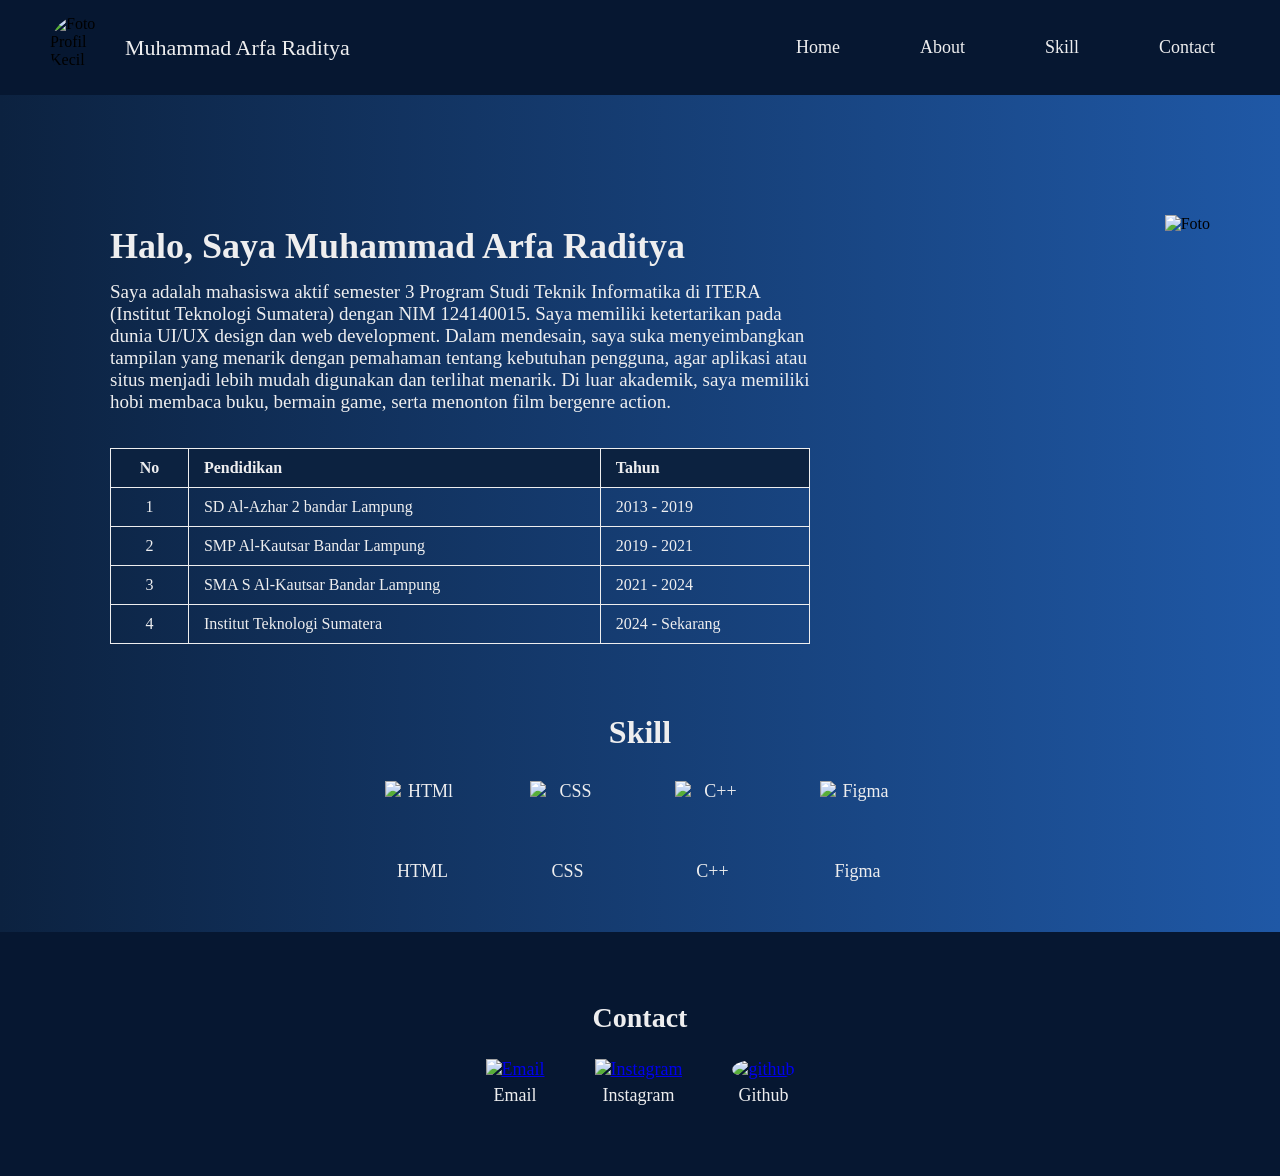
==== TugasPorto.html @ 4d606f2b "Portofolio Kader" ====
<!DOCTYPE html>
<html lang="en">
<head>
    <meta charset="UTF-8">
    <meta http-equiv="X-UA-Compatible" content="IE=edge">
    <meta name="viewport" content="width=device-width, initial-scale=1.0">
    <title>Portofolio - Muhammad Arfa Raditya</title>
    <link rel="stylesheet" href="portofolio.css">
</head>

<body>
    <header class="navbar">
        <div class="logo">
            <img src="../Latihan1/abc.jpg" alt="Foto Profil Kecil">
            <span>Muhammad Arfa Raditya</span>
        </div>
        <nav>
            <ul>
                <li><a href="#">Home</a></li>
                <li><a href="#about">About</a></li>
                <li><a href="#skill">Skill</a></li>
                <li><a href="#contact">Contact</a></li>
            </ul>
        </nav>
    </header>

    <div class="content">
        <div class="biodata" id="about">
            <h1>Halo, Saya Muhammad Arfa Raditya</h1>
            <p>Saya adalah mahasiswa aktif semester 3 Program Studi Teknik Informatika di ITERA (Institut Teknologi Sumatera) dengan NIM 124140015. Saya memiliki ketertarikan pada dunia UI/UX design dan web development. Dalam mendesain, saya suka menyeimbangkan tampilan yang menarik dengan pemahaman tentang kebutuhan pengguna, agar aplikasi atau situs menjadi lebih mudah digunakan dan terlihat menarik.
               Di luar akademik, saya memiliki hobi membaca buku, bermain game, serta menonton film bergenre action.</p>
               <table class="tabel-pendidikan">
                   <tr>
                       <th>No</th>
                       <th>Pendidikan</th>
                       <th>Tahun</th>
                   </tr>
                   <tr>
                       <td>1</td>
                       <td>SD Al-Azhar 2 bandar Lampung</td>
                       <td>2013 - 2019</td>
                   </tr>
                   <tr>
                       <td>2</td>
                       <td>SMP Al-Kautsar Bandar Lampung</td>
                       <td>2019 - 2021</td>
                   </tr>
                   <tr>
                       <td>3</td>
                       <td>SMA S Al-Kautsar Bandar Lampung</td>
                       <td>2021 - 2024</td>
                   </tr>
                   <tr>
                       <td>4</td>
                       <td>Institut Teknologi Sumatera</td>
                       <td>2024 - Sekarang</td>
                   </tr>
               </table>
        </div>
        <div class="foto">
            <img src="../Elemen/fotoo2.png" alt="Foto" class="profile-photo">
        </div>
    </div>
    <h2 class="judul-skill" id="skill">Skill</h2>
    <div class="skill-container">
        <div class="skill">
            <img src="https://cdn.jsdelivr.net/gh/devicons/devicon/icons/html5/html5-original.svg" alt="HTMl">
            <span>HTML</span>
        </div>
        <div class="skill">
            <img src="https://cdn.jsdelivr.net/gh/devicons/devicon/icons/css3/css3-original.svg" alt="CSS">
            <span>CSS</span>
        </div>
        <div class="skill">
            <img src="https://cdn.jsdelivr.net/gh/devicons/devicon/icons/cplusplus/cplusplus-original.svg" alt="C++">
            <span>C++</span>
        </div>
        <div class="skill">
            <img src="https://cdn.jsdelivr.net/gh/devicons/devicon/icons/figma/figma-original.svg" alt="Figma">
            <span>Figma</span>
        </div>
    </div>

    <footer class="footer">
        <h2 class="judul-contact" id="contact">Contact</h2>
        <div class="sosmed">
            <div class="skill">
                <a href="mailto:muhammad.124140015@student.itera.ac.id"><img src="https://cdn-icons-png.flaticon.com/512/732/732200.png" alt="Email"></a>
                <span>Email</span>
            </div>
            <div class="skill">
                <a href="https://www.instagram.com/raditya.arfa?igsh=MXR6bDg4YWI0emRwaw%3D%3D&utm_source=qr"><img src="https://cdn-icons-png.flaticon.com/512/174/174855.png" alt="Instagram"></a>
                <span>Instagram</span>
            </div>
            <div class="skill">
                <a href="https://github.com/arfaraditya"><img src="https://github.githubassets.com/images/modules/logos_page/GitHub-Mark.png" alt="github" class="git"></a>
                <span>Github</span>
            </div>
        </div>
    </footer>
</body>
</html>
---- portofolio.css ----
body,html{
    margin: 0;
    padding: 0;
}

body{
    background: linear-gradient(to right, #0C2240,#1F58A6 );
    font-family: 'Times New Roman', Times, serif;
}

header.navbar{
    background-color: #061731;
    position: sticky;
    top: 0;
    z-index: 1000;
    width: 100%;
    height: auto;
    display: flex;
    justify-content: space-between;
    align-items: center;
    padding: 15px 50px;
    box-sizing: border-box;
}

.navbar .logo{
    display: flex;
    align-items: center;
}

.navbar .logo img{
    height: 65px;
    width: 65px;
    border-radius: 50%;
    margin-right: 10px;
    object-fit: cover;
    object-position:10% 75%;
}

.logo span{
    color: #EEEEEF;
    font-size: 22px;
}

header.navbar ul{
    list-style: none;
    display: flex;
    gap: 50px;
    font-size: 18px;
}

header.navbar ul li a:hover {
    box-shadow: 0 4px 10px #ffffff66; 
    background-color: #ffffff22; 
    transform: translateY(-2px);
}

.navbar ul li a{
    color: #EEEEEF;
    text-decoration: none;
    padding: 8px 15px;
    border-radius: 5px;
    transition: all 0.3s ease;
}

.foto{
    text-align: right;
    padding: 20px;
    margin-top: 50px;
}

.content{
    display: flex;
    align-items: flex-start;
    justify-content: space-between;
    padding: 30px 50px;
    gap: 40px;
}

.profile-photo{
    width: 350px;
    height: auto;
    margin-top: 20px;
}

.biodata{
    color: #EEEEEF;
    max-width: 700px;
    margin-left: 60px;
}

.biodata h1{
    font-size: 36px;
    margin-top: 100px;
}

.biodata p{
    font-size: 19px;
    margin-top: -10px;
}

.tabel-pendidikan{
    table-layout: auto;
    width: 100%;
    margin-top: 35px;
    border-collapse: collapse;
    color: #EEEEEF;
}

.tabel-pendidikan th, .tabel-pendidikan td{
    border: 1px solid #EEEEEF;
    padding: 10px 15px;
    text-align: left;
}

.tabel-pendidikan th{
    font-weight: bold;
    background-color: #0C2240;
}

.tabel-pendidikan th:first-child,
.tabel-pendidikan td:first-child{
    text-align: center;
}

.skill-container{
    justify-content: center;
    display: flex;
    gap: 70px;
    margin-bottom: 50px;
    flex-wrap: wrap;
}

.judul-skill {
    text-align: center;
    color: #EEEEEF;
    font-size: 32px;
    font-weight: bold;
    margin-top: 40px;
    margin-bottom: 30px;
}

.skill{
    display: flex;
    flex-direction: column;
    align-items: center;
    text-align: center;
    color: #EEEEEF;
    font-size: 18px;
}

.skill img{
    width: 75px;
    height: 75px;
    margin-bottom: 5px;
    transition: transform 0.4s;
}

.skill img:hover{
    transform: scale(1.2);
}

.judul-contact{
    text-align: center;
    color: #EEEEEF;
    font-size: 32px;
    font-weight: bold;
    margin-top: 50px;
    margin-bottom: 30px;
}

.sosmed{
    justify-content: center;
    display: flex;
    gap: 50px;
    margin-bottom: 50px;
    flex-wrap: wrap;
}

.sosmed .skill .git{
    border-radius:50% ;
}

footer.footer{
    background-color: #061731;
    text-align: center;
    padding: 20px 10px;
}

footer.footer .judul-contact {
    color: #EEEEEF;
    font-size: 28px;
    font-weight: bold;
    margin-bottom: 25px;
}

.sosmed .skill img{
    width: 60px;
    height: 60px;
    gap: 50px;
}

footer.footer .skill span {
    color: #EEEEEF;
}

html{
    scroll-behavior: smooth;
}
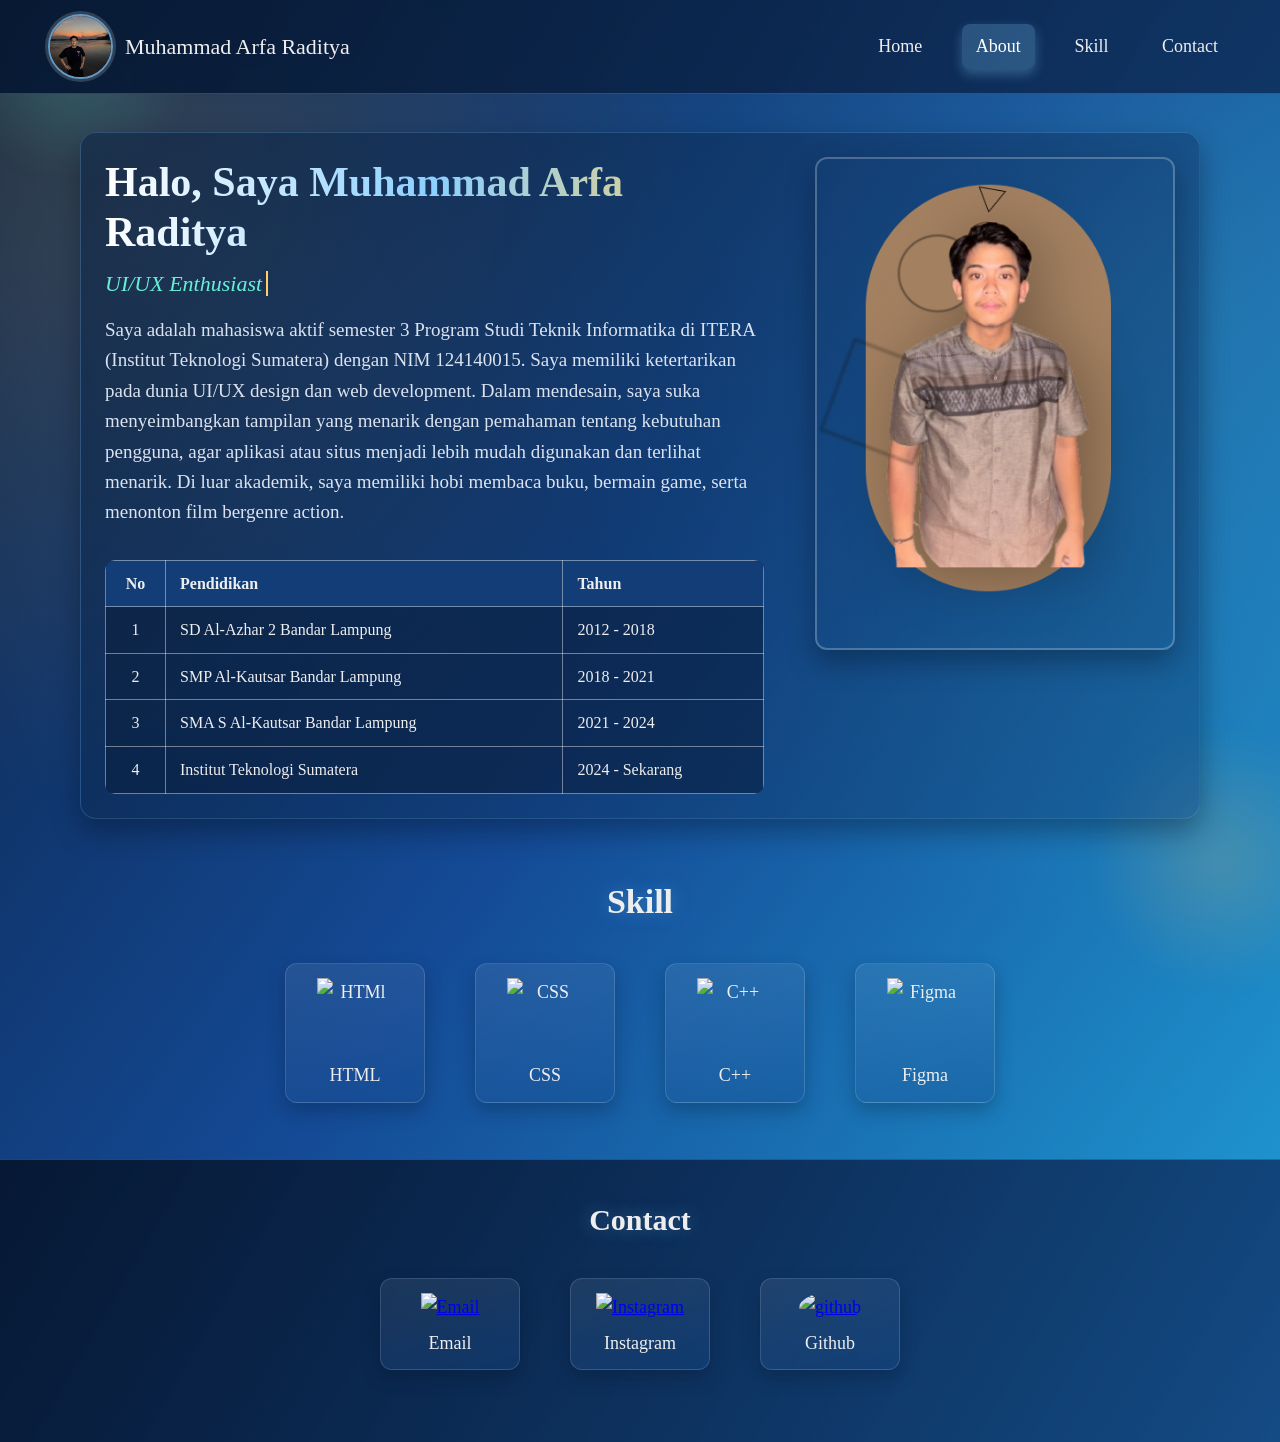
==== commit 5b1dc2d0: "update portofolio" ====
--- a/TugasPorto.html
+++ b/TugasPorto.html
@@ -9,12 +9,18 @@
 </head>
 
 <body>
+    <div class="scroll-progress" aria-hidden="true"></div>
     <header class="navbar">
         <div class="logo">
-            <img src="../Latihan1/abc.jpg" alt="Foto Profil Kecil">
+            <img src="assets/profile-small.jpg" alt="Foto Profil Kecil">
             <span>Muhammad Arfa Raditya</span>
         </div>
-        <nav>
+        <button class="menu-toggle" type="button" aria-label="Toggle navigation" aria-expanded="false" aria-controls="main-menu">
+            <span></span>
+            <span></span>
+            <span></span>
+        </button>
+        <nav id="main-menu" class="nav-menu">
             <ul>
                 <li><a href="#">Home</a></li>
                 <li><a href="#about">About</a></li>
@@ -27,6 +33,7 @@
     <div class="content">
         <div class="biodata" id="about">
             <h1>Halo, Saya Muhammad Arfa Raditya</h1>
+            <p class="tagline"><span id="typing-role"></span></p>
             <p>Saya adalah mahasiswa aktif semester 3 Program Studi Teknik Informatika di ITERA (Institut Teknologi Sumatera) dengan NIM 124140015. Saya memiliki ketertarikan pada dunia UI/UX design dan web development. Dalam mendesain, saya suka menyeimbangkan tampilan yang menarik dengan pemahaman tentang kebutuhan pengguna, agar aplikasi atau situs menjadi lebih mudah digunakan dan terlihat menarik.
                Di luar akademik, saya memiliki hobi membaca buku, bermain game, serta menonton film bergenre action.</p>
                <table class="tabel-pendidikan">
@@ -37,13 +44,13 @@
                    </tr>
                    <tr>
                        <td>1</td>
-                       <td>SD Al-Azhar 2 bandar Lampung</td>
-                       <td>2013 - 2019</td>
+                       <td>SD Al-Azhar 2 Bandar Lampung</td>
+                       <td>2012 - 2018</td>
                    </tr>
                    <tr>
                        <td>2</td>
                        <td>SMP Al-Kautsar Bandar Lampung</td>
-                       <td>2019 - 2021</td>
+                       <td>2018 - 2021</td>
                    </tr>
                    <tr>
                        <td>3</td>
@@ -58,7 +65,7 @@
                </table>
         </div>
         <div class="foto">
-            <img src="../Elemen/fotoo2.png" alt="Foto" class="profile-photo">
+            <img src="assets/profile.png" alt="Foto" class="profile-photo">
         </div>
     </div>
     <h2 class="judul-skill" id="skill">Skill</h2>
@@ -93,10 +100,12 @@
                 <span>Instagram</span>
             </div>
             <div class="skill">
-                <a href="https://github.com/arfaraditya"><img src="https://github.githubassets.com/images/modules/logos_page/GitHub-Mark.png" alt="github" class="git"></a>
+                <a href="https://github.com/arfakyu"><img src="https://github.githubassets.com/images/modules/logos_page/GitHub-Mark.png" alt="github" class="git"></a>
                 <span>Github</span>
             </div>
         </div>
     </footer>
+    <button class="back-to-top" type="button" aria-label="Back to top">↑</button>
+    <script src="script.js"></script>
 </body>
-</html>+</html>
--- a/portofolio.css
+++ b/portofolio.css
@@ -1,208 +1,543 @@
-body,html{
+:root {
+    --bg-start: #0b1f3e;
+    --bg-mid: #144a96;
+    --bg-end: #20a1d8;
+    --surface: #061731;
+    --surface-soft: #123d76;
+    --surface-card: rgba(11, 32, 63, 0.62);
+    --text: #eeeeef;
+    --text-soft: #dce3f0;
+    --accent: #8bd0ff;
+    --accent-2: #ffcf66;
+    --accent-3: #67f0d7;
+    --radius: 12px;
+    --shadow: 0 12px 28px rgba(1, 10, 23, 0.35);
+    --container: 1120px;
+}
+
+*,
+*::before,
+*::after {
+    box-sizing: border-box;
+}
+
+html {
+    scroll-behavior: smooth;
+}
+
+.scroll-progress {
+    position: fixed;
+    top: 0;
+    left: 0;
+    z-index: 1200;
+    width: 0;
+    height: 4px;
+    background: linear-gradient(90deg, var(--accent), var(--accent-3), var(--accent-2));
+    box-shadow: 0 0 14px rgba(139, 208, 255, 0.65);
+    transition: width 0.15s linear;
+}
+
+body {
+    position: relative;
     margin: 0;
-    padding: 0;
-}
-
-body{
-    background: linear-gradient(to right, #0C2240,#1F58A6 );
-    font-family: 'Times New Roman', Times, serif;
-}
-
-header.navbar{
-    background-color: #061731;
+    min-height: 100vh;
+    background:
+        radial-gradient(circle at 10% 15%, rgba(255, 207, 102, 0.16), transparent 35%),
+        radial-gradient(circle at 90% 20%, rgba(103, 240, 215, 0.14), transparent 40%),
+        linear-gradient(125deg, var(--bg-start), var(--bg-mid) 48%, var(--bg-end));
+    color: var(--text);
+    font-family: "Times New Roman", Times, serif;
+    line-height: 1.6;
+    overflow-x: hidden;
+}
+
+body::before,
+body::after {
+    content: "";
+    position: fixed;
+    z-index: -1;
+    width: 260px;
+    height: 260px;
+    border-radius: 50%;
+    filter: blur(12px);
+    pointer-events: none;
+    opacity: 0.4;
+    animation: floatGlow 14s ease-in-out infinite;
+}
+
+body::before {
+    top: -80px;
+    left: -60px;
+    background: radial-gradient(circle at center, rgba(103, 240, 215, 0.55), transparent 70%);
+}
+
+body::after {
+    right: -70px;
+    bottom: -90px;
+    background: radial-gradient(circle at center, rgba(255, 207, 102, 0.46), transparent 72%);
+    animation-delay: -6s;
+}
+
+header.navbar {
     position: sticky;
     top: 0;
     z-index: 1000;
-    width: 100%;
-    height: auto;
     display: flex;
     justify-content: space-between;
     align-items: center;
-    padding: 15px 50px;
-    box-sizing: border-box;
-}
-
-.navbar .logo{
+    gap: 24px;
+    padding: 14px clamp(16px, 4vw, 48px);
+    background: linear-gradient(120deg, rgba(6, 23, 49, 0.95), rgba(15, 48, 94, 0.9));
+    backdrop-filter: blur(6px);
+    border-bottom: 1px solid rgba(255, 255, 255, 0.18);
+}
+
+.nav-menu {
+    margin-left: auto;
+}
+
+.navbar .logo {
     display: flex;
     align-items: center;
-}
-
-.navbar .logo img{
-    height: 65px;
-    width: 65px;
+    gap: 12px;
+    min-width: 0;
+}
+
+.navbar .logo img {
+    width: clamp(52px, 7vw, 65px);
+    height: clamp(52px, 7vw, 65px);
     border-radius: 50%;
-    margin-right: 10px;
     object-fit: cover;
-    object-position:10% 75%;
-}
-
-.logo span{
-    color: #EEEEEF;
-    font-size: 22px;
-}
-
-header.navbar ul{
+    object-position: 10% 75%;
+    border: 2px solid rgba(139, 208, 255, 0.7);
+    box-shadow: 0 0 0 3px rgba(255, 255, 255, 0.16);
+}
+
+.logo span {
+    color: var(--text);
+    font-size: clamp(18px, 2vw, 22px);
+    white-space: nowrap;
+    overflow: hidden;
+    text-overflow: ellipsis;
+}
+
+header.navbar ul {
+    margin: 0;
+    padding: 0;
     list-style: none;
     display: flex;
-    gap: 50px;
-    font-size: 18px;
-}
-
-header.navbar ul li a:hover {
-    box-shadow: 0 4px 10px #ffffff66; 
-    background-color: #ffffff22; 
+    align-items: center;
+    flex-wrap: wrap;
+    justify-content: flex-end;
+    gap: clamp(8px, 2vw, 28px);
+    font-size: clamp(15px, 1.8vw, 18px);
+}
+
+.menu-toggle {
+    display: none;
+    width: 44px;
+    height: 44px;
+    padding: 8px;
+    border: 1px solid rgba(255, 255, 255, 0.25);
+    border-radius: 10px;
+    background: rgba(255, 255, 255, 0.06);
+    cursor: pointer;
+}
+
+.menu-toggle span {
+    display: block;
+    width: 100%;
+    height: 2px;
+    margin: 6px 0;
+    border-radius: 99px;
+    background-color: var(--text);
+    transition: transform 0.25s ease, opacity 0.25s ease;
+}
+
+.navbar ul li a {
+    display: inline-block;
+    color: var(--text);
+    text-decoration: none;
+    padding: 8px 14px;
+    border-radius: 8px;
+    transition: transform 0.25s ease, background-color 0.25s ease, box-shadow 0.25s ease, color 0.25s ease;
+}
+
+.navbar ul li a.active {
+    color: #ffffff;
+    background-color: rgba(139, 208, 255, 0.24);
+    box-shadow: 0 5px 12px rgba(139, 208, 255, 0.3);
+}
+
+header.navbar ul li a:hover,
+header.navbar ul li a:focus-visible {
+    color: #ffffff;
+    box-shadow: 0 6px 14px rgba(139, 208, 255, 0.4);
+    background-color: rgba(139, 208, 255, 0.2);
     transform: translateY(-2px);
-}
-
-.navbar ul li a{
-    color: #EEEEEF;
-    text-decoration: none;
-    padding: 8px 15px;
-    border-radius: 5px;
-    transition: all 0.3s ease;
-}
-
-.foto{
-    text-align: right;
-    padding: 20px;
-    margin-top: 50px;
-}
-
-.content{
+    outline: none;
+}
+
+.content {
+    width: min(var(--container), calc(100% - 32px));
+    margin: clamp(20px, 4vw, 38px) auto 0;
     display: flex;
     align-items: flex-start;
     justify-content: space-between;
-    padding: 30px 50px;
-    gap: 40px;
-}
-
-.profile-photo{
-    width: 350px;
+    gap: clamp(20px, 4vw, 56px);
+    padding: clamp(14px, 2.5vw, 24px);
+    border-radius: 16px;
+    background: linear-gradient(130deg, rgba(10, 33, 66, 0.55), rgba(16, 61, 115, 0.38));
+    box-shadow: var(--shadow);
+    border: 1px solid rgba(139, 208, 255, 0.18);
+}
+
+.biodata {
+    flex: 1 1 620px;
+    margin: 0;
+    color: var(--text);
+}
+
+.biodata h1 {
+    margin: 0 0 8px;
+    font-size: clamp(30px, 4vw, 42px);
+    line-height: 1.2;
+    background: linear-gradient(90deg, #ffffff, var(--accent), var(--accent-2));
+    -webkit-background-clip: text;
+    background-clip: text;
+    color: transparent;
+}
+
+.biodata p {
+    margin: 0;
+    font-size: clamp(16px, 2.2vw, 19px);
+    color: var(--text-soft);
+}
+
+.biodata .tagline {
+    margin: 2px 0 14px;
+    color: var(--accent-3);
+    font-size: clamp(16px, 2.2vw, 22px);
+    min-height: 1.5em;
+    font-style: italic;
+}
+
+#typing-role {
+    border-right: 2px solid var(--accent-2);
+    padding-right: 4px;
+    animation: caretBlink 0.8s step-end infinite;
+}
+
+.foto {
+    flex: 0 1 360px;
+    text-align: center;
+    margin: 0;
+    padding: 0;
+}
+
+.profile-photo {
+    width: min(100%, 360px);
     height: auto;
-    margin-top: 20px;
-}
-
-.biodata{
-    color: #EEEEEF;
-    max-width: 700px;
-    margin-left: 60px;
-}
-
-.biodata h1{
-    font-size: 36px;
-    margin-top: 100px;
-}
-
-.biodata p{
-    font-size: 19px;
-    margin-top: -10px;
-}
-
-.tabel-pendidikan{
-    table-layout: auto;
+    border-radius: var(--radius);
+    box-shadow: var(--shadow);
+    border: 2px solid rgba(255, 255, 255, 0.24);
+}
+
+.tabel-pendidikan {
     width: 100%;
-    margin-top: 35px;
+    margin-top: 32px;
     border-collapse: collapse;
-    color: #EEEEEF;
-}
-
-.tabel-pendidikan th, .tabel-pendidikan td{
-    border: 1px solid #EEEEEF;
-    padding: 10px 15px;
+    color: var(--text);
+    background-color: var(--surface-card);
+    border-radius: 10px;
+    overflow: hidden;
+}
+
+.tabel-pendidikan th,
+.tabel-pendidikan td {
+    border: 1px solid rgba(238, 238, 239, 0.45);
+    padding: 10px 14px;
     text-align: left;
 }
 
-.tabel-pendidikan th{
-    font-weight: bold;
-    background-color: #0C2240;
+.tabel-pendidikan th {
+    font-weight: 700;
+    background-color: var(--surface-soft);
 }
 
 .tabel-pendidikan th:first-child,
-.tabel-pendidikan td:first-child{
+.tabel-pendidikan td:first-child {
     text-align: center;
-}
-
-.skill-container{
+    width: 60px;
+}
+
+.judul-skill,
+.judul-contact {
+    margin: clamp(34px, 5vw, 56px) auto clamp(22px, 3vw, 34px);
+    text-align: center;
+    color: var(--text);
+    font-size: clamp(28px, 3.8vw, 34px);
+    font-weight: 700;
+    text-shadow: 0 0 18px rgba(139, 208, 255, 0.35);
+}
+
+.skill-container,
+.sosmed {
+    width: min(var(--container), calc(100% - 32px));
+    margin: 0 auto 50px;
+    display: flex;
     justify-content: center;
-    display: flex;
-    gap: 70px;
-    margin-bottom: 50px;
+    gap: clamp(18px, 4vw, 50px);
     flex-wrap: wrap;
 }
 
-.judul-skill {
-    text-align: center;
-    color: #EEEEEF;
-    font-size: 32px;
-    font-weight: bold;
-    margin-top: 40px;
-    margin-bottom: 30px;
-}
-
-.skill{
+.skill {
+    width: min(140px, 100%);
+    padding: 14px 10px 12px;
     display: flex;
     flex-direction: column;
     align-items: center;
     text-align: center;
-    color: #EEEEEF;
-    font-size: 18px;
-}
-
-.skill img{
-    width: 75px;
-    height: 75px;
-    margin-bottom: 5px;
-    transition: transform 0.4s;
-}
-
-.skill img:hover{
-    transform: scale(1.2);
-}
-
-.judul-contact{
+    color: var(--text);
+    font-size: clamp(16px, 2vw, 18px);
+    border-radius: 12px;
+    background: linear-gradient(165deg, rgba(255, 255, 255, 0.08), rgba(21, 74, 142, 0.35));
+    border: 1px solid rgba(255, 255, 255, 0.14);
+    box-shadow: 0 8px 18px rgba(2, 14, 31, 0.25);
+    transition: transform 0.3s ease, border-color 0.3s ease, box-shadow 0.3s ease;
+}
+
+.skill img {
+    width: clamp(60px, 9vw, 76px);
+    height: clamp(60px, 9vw, 76px);
+    margin-bottom: 7px;
+    transition: transform 0.3s ease, filter 0.3s ease;
+}
+
+.skill img:hover {
+    transform: translateY(-3px) scale(1.08);
+    filter: drop-shadow(0 6px 10px rgba(0, 0, 0, 0.25));
+}
+
+.skill:hover {
+    transform: translateY(-6px);
+    border-color: rgba(255, 207, 102, 0.5);
+    box-shadow: 0 12px 22px rgba(2, 14, 31, 0.32);
+}
+
+.sosmed .skill .git {
+    border-radius: 50%;
+}
+
+footer.footer {
+    margin-top: 56px;
+    background: linear-gradient(120deg, rgba(6, 23, 49, 0.96), rgba(18, 61, 118, 0.86));
     text-align: center;
-    color: #EEEEEF;
-    font-size: 32px;
-    font-weight: bold;
-    margin-top: 50px;
-    margin-bottom: 30px;
-}
-
-.sosmed{
-    justify-content: center;
-    display: flex;
-    gap: 50px;
-    margin-bottom: 50px;
-    flex-wrap: wrap;
-}
-
-.sosmed .skill .git{
-    border-radius:50% ;
-}
-
-footer.footer{
-    background-color: #061731;
-    text-align: center;
-    padding: 20px 10px;
+    padding: 22px 12px;
+    border-top: 1px solid rgba(139, 208, 255, 0.22);
 }
 
 footer.footer .judul-contact {
-    color: #EEEEEF;
-    font-size: 28px;
-    font-weight: bold;
-    margin-bottom: 25px;
-}
-
-.sosmed .skill img{
-    width: 60px;
-    height: 60px;
-    gap: 50px;
+    margin-top: 14px;
+    font-size: clamp(26px, 3.4vw, 30px);
+}
+
+.sosmed .skill img {
+    width: clamp(56px, 8.5vw, 64px);
+    height: clamp(56px, 8.5vw, 64px);
 }
 
 footer.footer .skill span {
-    color: #EEEEEF;
-}
-
-html{
-    scroll-behavior: smooth;
-}+    color: var(--text);
+}
+
+.back-to-top {
+    position: fixed;
+    right: 16px;
+    bottom: 18px;
+    z-index: 1100;
+    width: 44px;
+    height: 44px;
+    border: none;
+    border-radius: 50%;
+    background: linear-gradient(140deg, var(--accent), var(--accent-3));
+    color: #08203d;
+    font-size: 24px;
+    font-weight: 700;
+    cursor: pointer;
+    box-shadow: 0 10px 20px rgba(2, 14, 31, 0.32);
+    opacity: 0;
+    visibility: hidden;
+    transform: translateY(12px);
+    transition: opacity 0.25s ease, transform 0.25s ease, visibility 0.25s ease;
+}
+
+.back-to-top.show {
+    opacity: 1;
+    visibility: visible;
+    transform: translateY(0);
+}
+
+.back-to-top:hover {
+    transform: translateY(-2px) scale(1.05);
+}
+
+.reveal {
+    opacity: 0;
+    transform: translateY(16px);
+    transition: opacity 0.6s ease, transform 0.6s ease;
+}
+
+.reveal.visible {
+    opacity: 1;
+    transform: translateY(0);
+}
+
+@media (max-width: 980px) {
+    header.navbar {
+        flex-wrap: wrap;
+        justify-content: center;
+    }
+
+    .content {
+        flex-direction: column-reverse;
+        align-items: center;
+    }
+
+    .biodata {
+        width: 100%;
+    }
+
+    .biodata h1,
+    .biodata p {
+        text-align: center;
+    }
+
+    .content {
+        width: min(var(--container), calc(100% - 20px));
+    }
+}
+
+@media (max-width: 768px) {
+    header.navbar {
+        flex-wrap: nowrap;
+        justify-content: space-between;
+        padding: 12px 14px;
+        gap: 10px;
+    }
+
+    .menu-toggle {
+        display: block;
+        flex-shrink: 0;
+    }
+
+    .nav-menu {
+        position: absolute;
+        left: 12px;
+        right: 12px;
+        top: calc(100% + 8px);
+        background: rgba(6, 23, 49, 0.98);
+        border: 1px solid rgba(255, 255, 255, 0.14);
+        border-radius: 12px;
+        box-shadow: var(--shadow);
+        opacity: 0;
+        visibility: hidden;
+        transform: translateY(-8px);
+        pointer-events: none;
+        transition: opacity 0.25s ease, transform 0.25s ease, visibility 0.25s ease;
+    }
+
+    .nav-menu ul {
+        flex-direction: column;
+        align-items: stretch;
+        gap: 2px;
+        padding: 10px;
+    }
+
+    .nav-menu ul li a {
+        width: 100%;
+        border-radius: 8px;
+        text-align: center;
+    }
+
+    .navbar.is-open .nav-menu {
+        opacity: 1;
+        visibility: visible;
+        transform: translateY(0);
+        pointer-events: auto;
+    }
+
+    .navbar.is-open .menu-toggle span:nth-child(1) {
+        transform: translateY(8px) rotate(45deg);
+    }
+
+    .navbar.is-open .menu-toggle span:nth-child(2) {
+        opacity: 0;
+    }
+
+    .navbar.is-open .menu-toggle span:nth-child(3) {
+        transform: translateY(-8px) rotate(-45deg);
+    }
+
+    .skill-container,
+    .sosmed {
+        gap: 20px;
+        margin-bottom: 34px;
+    }
+
+    .tabel-pendidikan {
+        display: block;
+        overflow-x: auto;
+        white-space: nowrap;
+        -webkit-overflow-scrolling: touch;
+    }
+
+    .back-to-top {
+        right: 12px;
+        bottom: 14px;
+        width: 40px;
+        height: 40px;
+        font-size: 22px;
+    }
+}
+
+@media (max-width: 460px) {
+    .logo span {
+        max-width: 180px;
+    }
+
+    .navbar ul li a {
+        padding: 6px 10px;
+    }
+
+    .content {
+        width: calc(100% - 14px);
+        padding: 12px;
+    }
+
+    .biodata h1 {
+        font-size: clamp(26px, 8vw, 32px);
+    }
+}
+
+@keyframes floatGlow {
+    0%,
+    100% {
+        transform: translateY(0) translateX(0) scale(1);
+    }
+
+    50% {
+        transform: translateY(20px) translateX(16px) scale(1.06);
+    }
+}
+
+@keyframes caretBlink {
+    0%,
+    100% {
+        border-right-color: var(--accent-2);
+    }
+
+    50% {
+        border-right-color: transparent;
+    }
+}
